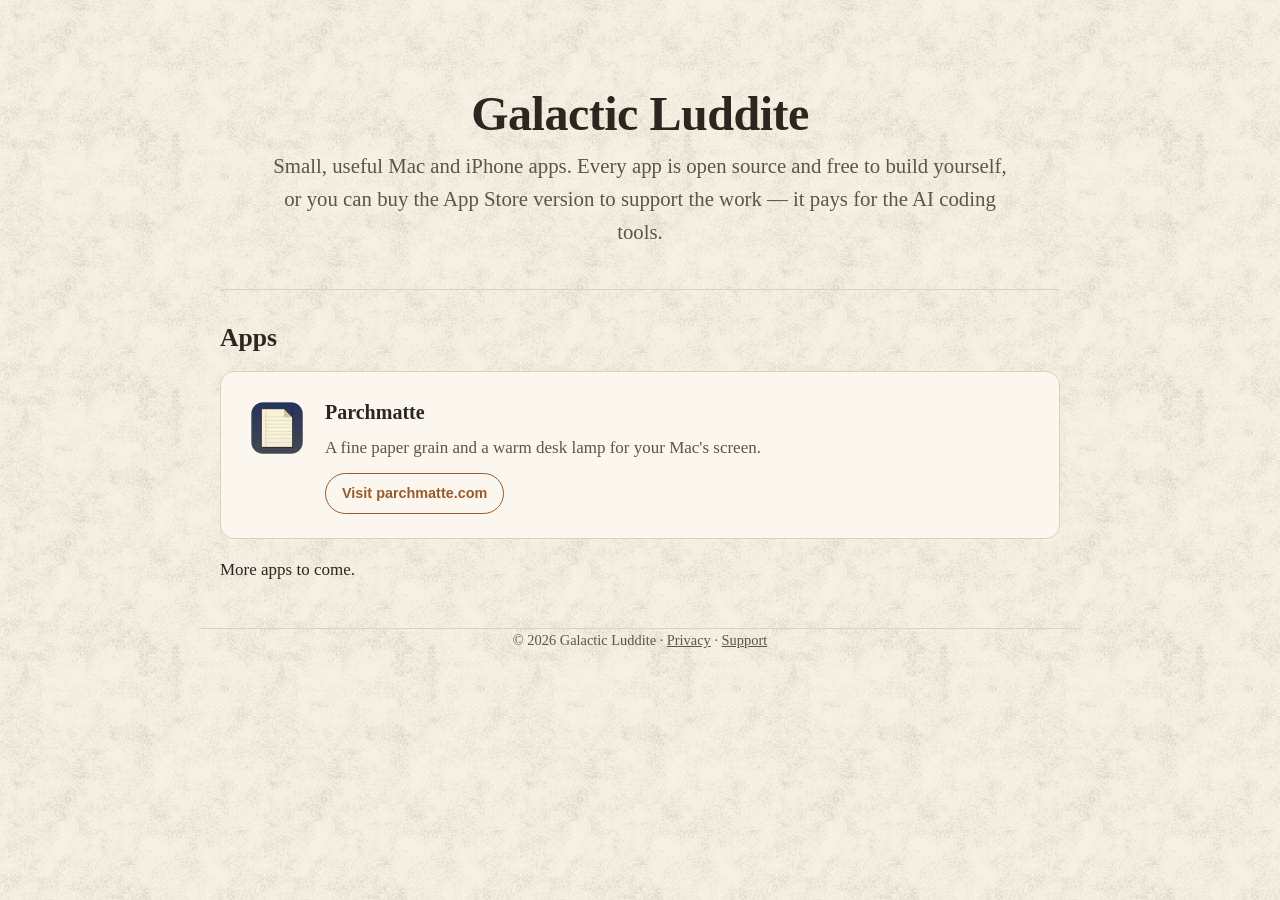
==== index.html @ 14d86220 "Initial static site for Galactic Luddite Home, privacy, and support pages matching the parchmatte.co" ====
<!doctype html>
<html lang="en">
<head>
  <meta charset="utf-8">
  <meta name="viewport" content="width=device-width, initial-scale=1">
  <title>Galactic Luddite</title>
  <meta name="description" content="Galactic Luddite makes small, useful Mac and iPhone apps. Every app is open source and free to build yourself, or buy the App Store version to support the work.">
  <link rel="icon" href="/favicon.png">
  <link rel="stylesheet" href="/style.css">
  <meta property="og:title" content="Galactic Luddite">
  <meta property="og:description" content="Small, useful Mac and iPhone apps. Open source, or buy the App Store version to support the work.">
</head>
<body>
  <header class="hero wrap">
    <h1>Galactic Luddite</h1>
    <p class="lede">Small, useful Mac and iPhone apps. Every app is open source and free to build yourself, or you can buy the App Store version to support the work &mdash; it pays for the AI coding tools.</p>
  </header>

  <main class="wrap">
    <section>
      <h2>Apps</h2>
      <div class="apps">
        <div class="app-card">
          <img src="/parchmatte-icon.png" alt="" width="64" height="64">
          <div>
            <h3>Parchmatte</h3>
            <p>A fine paper grain and a warm desk lamp for your Mac's screen.</p>
            <a class="button" href="https://parchmatte.com">Visit parchmatte.com</a>
          </div>
        </div>
      </div>
      <p class="more">More apps to come.</p>
    </section>
  </main>

  <footer class="wrap">
    &copy; 2026 Galactic Luddite &middot; <a href="/privacy/">Privacy</a> &middot; <a href="/support/">Support</a>
  </footer>
</body>
</html>
---- style.css ----
:root {
  --paper: #f6f0e3;
  --paper-deep: #efe6d3;
  --ink: #2b2620;
  --ink-soft: #5d544a;
  --rule: #ddd1bb;
  --accent: #9a5b2b;
  --accent-ink: #fffaf0;
  --card: #fbf7ee;
  --grain-opacity: 0.35;
}
@media (prefers-color-scheme: dark) {
  :root {
    --paper: #1f1d1a;
    --paper-deep: #181614;
    --ink: #ece4d6;
    --ink-soft: #b3a896;
    --rule: #3a352e;
    --accent: #d9955a;
    --accent-ink: #1f1d1a;
    --card: #26231f;
    --grain-opacity: 0.18;
  }
}

* { box-sizing: border-box; }
html { -webkit-text-size-adjust: 100%; }
body {
  margin: 0;
  background: var(--paper);
  color: var(--ink);
  font: 17px/1.6 "Iowan Old Style", "Palatino Linotype", Palatino, Georgia, serif;
  position: relative;
}
body::before {
  content: "";
  position: fixed;
  inset: 0;
  background: url("/grain.png");
  background-size: 256px;
  opacity: var(--grain-opacity);
  pointer-events: none;
  z-index: 0;
}
main, header, footer { position: relative; z-index: 1; }

.wrap { max-width: 880px; margin: 0 auto; padding: 0 20px; }

header.hero { padding: 72px 0 40px; text-align: center; }
.hero h1 { font-size: 3rem; line-height: 1.1; margin: 16px 0 8px; letter-spacing: -0.01em; }
.hero p.lede { font-size: 1.3rem; color: var(--ink-soft); max-width: 36em; margin: 0 auto; }

section { padding: 28px 0; border-top: 1px solid var(--rule); }
section h2 { font-size: 1.6rem; margin: 0 0 12px; }

.apps { display: grid; grid-template-columns: repeat(auto-fit, minmax(260px, 1fr)); gap: 20px; }
.app-card {
  background: var(--card);
  border: 1px solid var(--rule);
  border-radius: 14px;
  padding: 24px;
  display: flex;
  gap: 16px;
  align-items: flex-start;
}
.app-card img { width: 64px; height: 64px; border-radius: 12px; flex-shrink: 0; }
.app-card h3 { margin: 0 0 6px; font-size: 1.25rem; }
.app-card p { margin: 0 0 12px; color: var(--ink-soft); }
.app-card .more { margin: 24px 0 0; color: var(--ink-soft); font-style: italic; }

.button {
  display: inline-block;
  padding: 8px 16px;
  border-radius: 999px;
  text-decoration: none;
  font-weight: 600;
  font-family: -apple-system, BlinkMacSystemFont, "Helvetica Neue", sans-serif;
  font-size: 0.9rem;
  border: 1.5px solid var(--accent);
  color: var(--accent);
}

article.policy { padding: 56px 0 24px; }
article.policy h1 { font-size: 2.2rem; margin: 0 0 4px; }
article.policy h2 { font-size: 1.25rem; margin: 28px 0 6px; }
.muted { color: var(--ink-soft); }

a { color: var(--accent); }

footer { padding: 32px 0 48px; color: var(--ink-soft); font-size: 0.9rem; text-align: center; border-top: 1px solid var(--rule); }
footer a { color: inherit; }

@media (max-width: 560px) {
  body { font-size: 16px; }
  header.hero { padding-top: 48px; }
  .hero h1 { font-size: 2.3rem; }
  .hero p.lede { font-size: 1.1rem; }
  .app-card { flex-direction: column; }
}
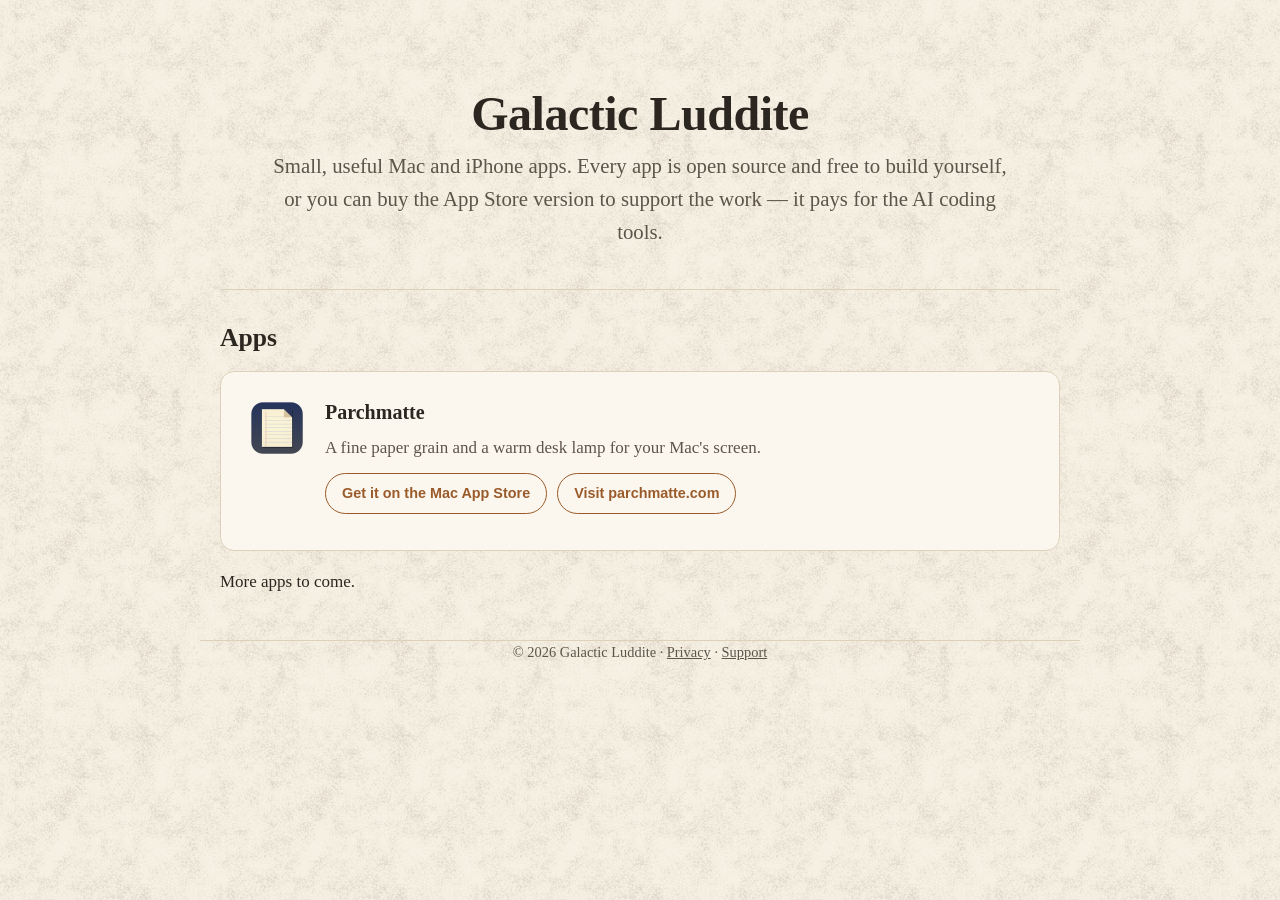
==== commit 3dccde8f: "Link the Parchmatte card to its Mac App Store listing Parchmatte 1.0 went on sale 2026-10-07. The ca" ====
--- a/index.html
+++ b/index.html
@@ -25,7 +25,8 @@
           <div>
             <h3>Parchmatte</h3>
             <p>A fine paper grain and a warm desk lamp for your Mac's screen.</p>
-            <a class="button" href="https://parchmatte.com">Visit parchmatte.com</a>
+            <p class="app-links"><a class="button" href="https://apps.apple.com/us/app/parchmatte/id6815385110?mt=12">Get it on the Mac App Store</a>
+            <a class="button" href="https://parchmatte.com">Visit parchmatte.com</a></p>
           </div>
         </div>
       </div>
--- a/style.css
+++ b/style.css
@@ -97,3 +97,5 @@
   .hero p.lede { font-size: 1.1rem; }
   .app-card { flex-direction: column; }
 }
+
+.app-links { display: flex; flex-wrap: wrap; gap: 10px; margin: 0; }
